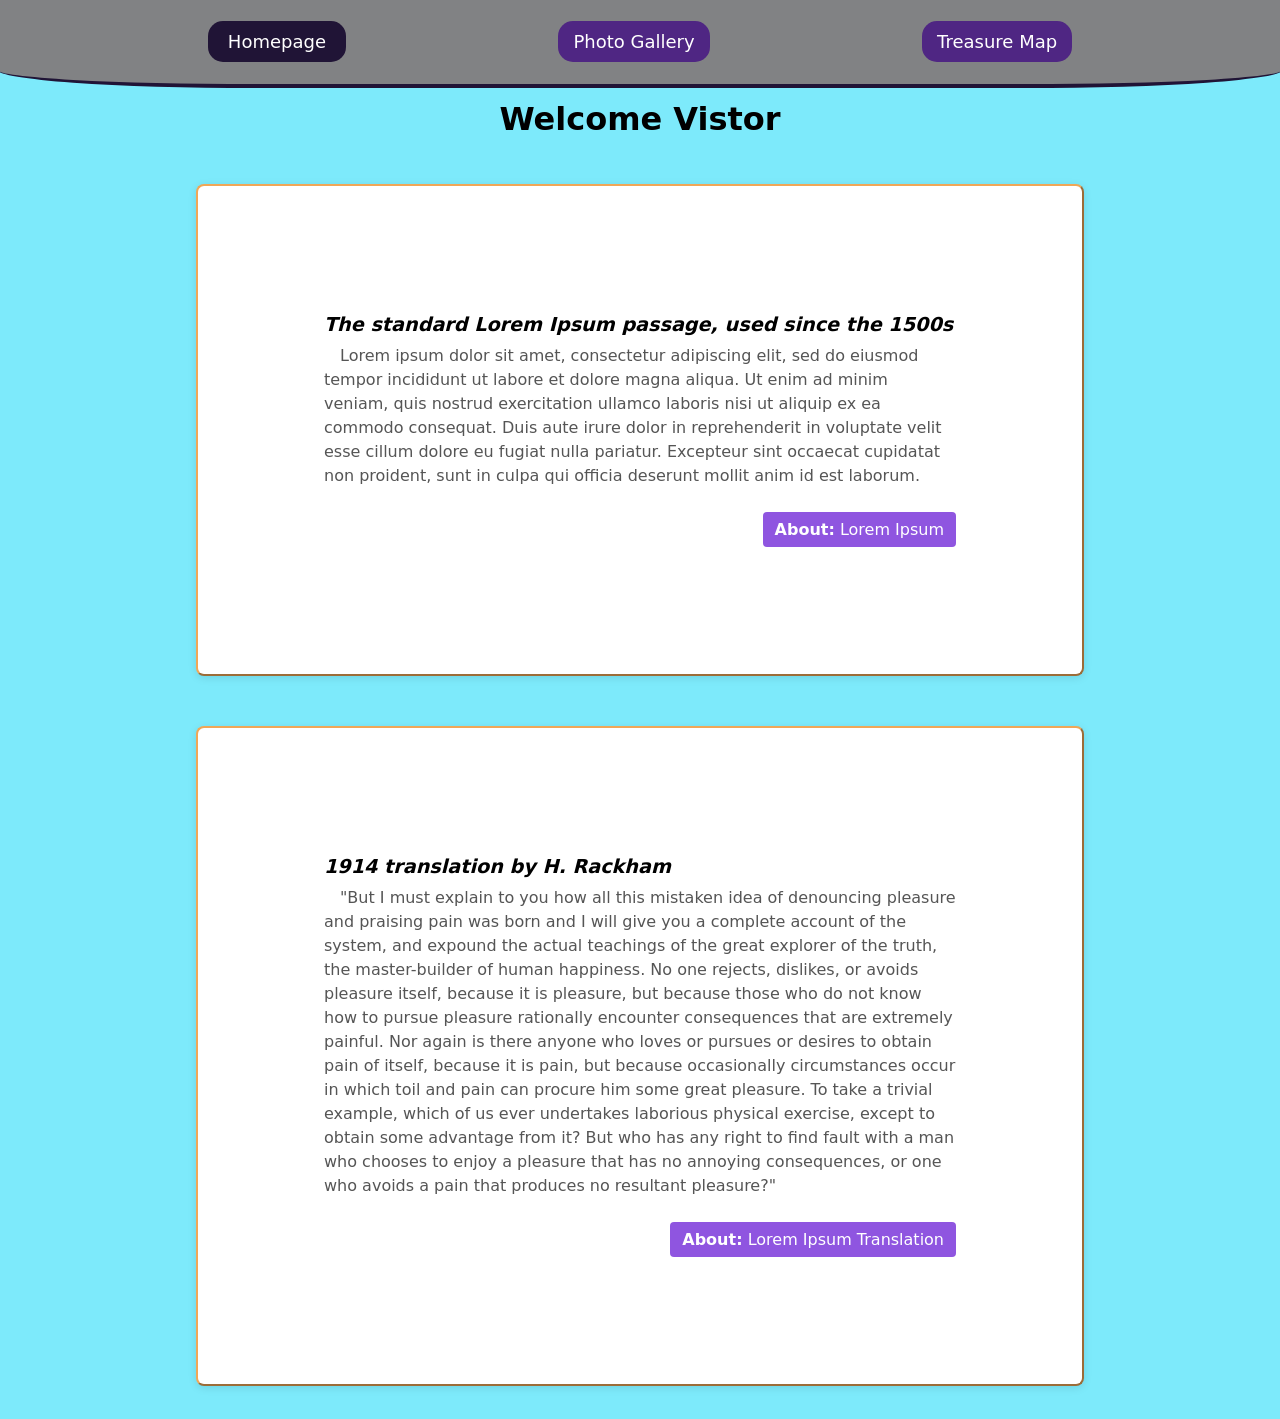
==== index.html @ 452fe49f "Adding Source Files Here are all the files used for the final project" ====
<!DOCTYPE html>
<html lang="en">

<head>
  <meta charset="UTF-8">
  <meta http-equiv="X-UA-Compatible" content="IE=edge">
  <meta name="viewport" content="width=device-width, initial-scale=1.0">
  <title>Homepage</title>
  <link rel="stylesheet" href="css/style.css">
</head>

<body>
  <a href="#main" class="offpage">Skip to main content</a>
  <header>
    <nav>
      <a href="index.html" class="active">Homepage</a>
      <a href="photos.html">Photo Gallery</a>
      <a href="map.html">Treasure Map</a>
    </nav>
    <h1>Welcome Vistor</h1>
  </header>
  <main id="main">
    <section class="half">
      <h2>The standard Lorem Ipsum passage, used since the 1500s</h2>
      <p>&emsp;Lorem ipsum dolor sit amet, consectetur adipiscing elit, sed do eiusmod tempor incididunt ut labore et dolore magna aliqua. Ut enim ad minim veniam, quis nostrud exercitation ullamco laboris nisi ut aliquip ex ea commodo consequat. Duis aute irure dolor in reprehenderit in voluptate velit esse cillum dolore eu fugiat nulla pariatur. Excepteur sint occaecat cupidatat non proident, sunt in culpa qui officia deserunt mollit anim id est laborum.</p>
      <a href="https://en.wikipedia.org/wiki/Lorem_ipsum" target="_blank" rel="noopener noreferrer"><strong>About:</strong> Lorem Ipsum</a>
    </section>
    <section class="half">
      <h2>1914 translation by H. Rackham</h2>
      <p>&emsp;"But I must explain to you how all this mistaken idea of denouncing pleasure and praising pain was born and I will give you a complete account of the system, and expound the actual teachings of the great explorer of the truth, the master-builder of human happiness. No one rejects, dislikes, or avoids pleasure itself, because it is pleasure, but because those who do not know how to pursue pleasure rationally encounter consequences that are extremely painful. Nor again is there anyone who loves or pursues or desires to obtain pain of itself, because it is pain, but because occasionally circumstances occur in which toil and pain can procure him some great pleasure. To take a trivial example, which of us ever undertakes laborious physical exercise, except to obtain some advantage from it? But who has any right to find fault with a man who chooses to enjoy a pleasure that has no annoying consequences, or one who avoids a pain that produces no resultant pleasure?"</p>
      <a href="https://en.wikipedia.org/wiki/Lorem_ipsum#cite_ref-cicero_archive_org_7-1" target="_blank" rel="noopener noreferrer"><strong>About:</strong> Lorem Ipsum Translation</a>
    </section>
  </main>
</body>

</html>
---- css/style.css ----
body {
  font-family: system-ui,-apple-system,"Segoe UI",Roboto,"Helvetica Neue",Arial,"Noto Sans","Liberation Sans",sans-serif,"Apple Color Emoji","Segoe UI Emoji","Segoe UI Symbol","Noto Color Emoji";
  background-color: #7DEAFB;
}

main {
  display: grid;
  justify-content: space-evenly;
  justify-items: center;
}

img {
  width: 95%;
  padding:2.5%;
}

em {
  padding-top: 5%;
  font-style: italic;
}

h1 {
  text-align: center;
}

h2 {
  font-weight: bold;
  font-style: italic;
}

section {
  display: grid;
  padding: 10%;
  margin: 2%;
  border-radius: 8px;
  background: #ffffff;
  box-shadow: 0 2px 8px rgba(0, 0, 0, 0.1);
  border-color: #F0A757 ;
  border-style: outset;
  border-width: 2px;
}

section h2 {
  margin: 0 0 8px;
  font-size: 1.2rem
}

section p{
  margin: 0 0 12px;
  color: #555;
  line-height: 1.5;
}

section a{
  display: inline-block;
  padding: 8px 12px;
  border: none;
  border-radius: 4px;
  background: #8F55E0;
  color: white;
  cursor: pointer;
  margin-top: 2%;
  justify-self: end;
  text-decoration: none;
}

section a:hover{
  background: #4F2683;
}

nav {
  display: flex;
  justify-content:space-evenly ;
  background-color: #818284;
  margin: -10px;
  padding: 10px;
  border-bottom: 4px solid #201436;
  border-bottom-left-radius: 20%;
  border-bottom-right-radius: 20%
}

nav a  {
  display: inline;
  text-decoration: none;
  background-color: #4F2683;
  color: #FFFFFF;
  padding: 5px 15px;
  margin: 1%;
  border-radius: 15px;
  font-size: large;
  align-content: center;
}

nav a:hover, nav a.active {
  display: inline;
  background-color: #201436;
  padding: 10px 20px;
}

ul {
  margin: 0;
  padding: 0;
  list-style: disclosure-closed;
}

li {
  padding: 2px;
}

.box {
  padding: 5%;
  margin: 1%;
  border: 1px inset black;
  border-radius: 10%;
}

.red {
  background-color: red;
}

.orange {
  background-color: orange;
}

.yellow {
  background-color: yellow;
}

.green {
  background-color: green;
  color: white;
}

.blue {
  background-color: blue;
  color: white;
}

.blue {
  background-color: blue;
  color: white;
}

.indigo {
  background-color:indigo;
  color: white;
}

.purple {
  background-color: purple;
  color: white;
}

.pink {
  background-color: pink;
}

.white {
  background-color: white;
}

.offpage {
  position: absolute;
  left: -1000px;
  display: block;
  margin-bottom: 20px;
}

.offpage:focus {
  position: static;
  line-height: normal ;
}

.grid {
  display: grid;
  grid-template-columns: 45% 45%;
  justify-content: space-evenly;
  justify-items: center;
}

.flex {
  display: flex;
  flex-wrap: wrap;
}

.half{
  width: 50%
}

.rotate:hover {
  animation-name: rotate;
  animation-duration: 2s;
  animation-iteration-count: infinite;
  animation-timing-function: linear;
  position: relative;
}

@keyframes rotate {
  from { transform: rotate(0deg); }
  to { transform: rotate(360deg); }
}
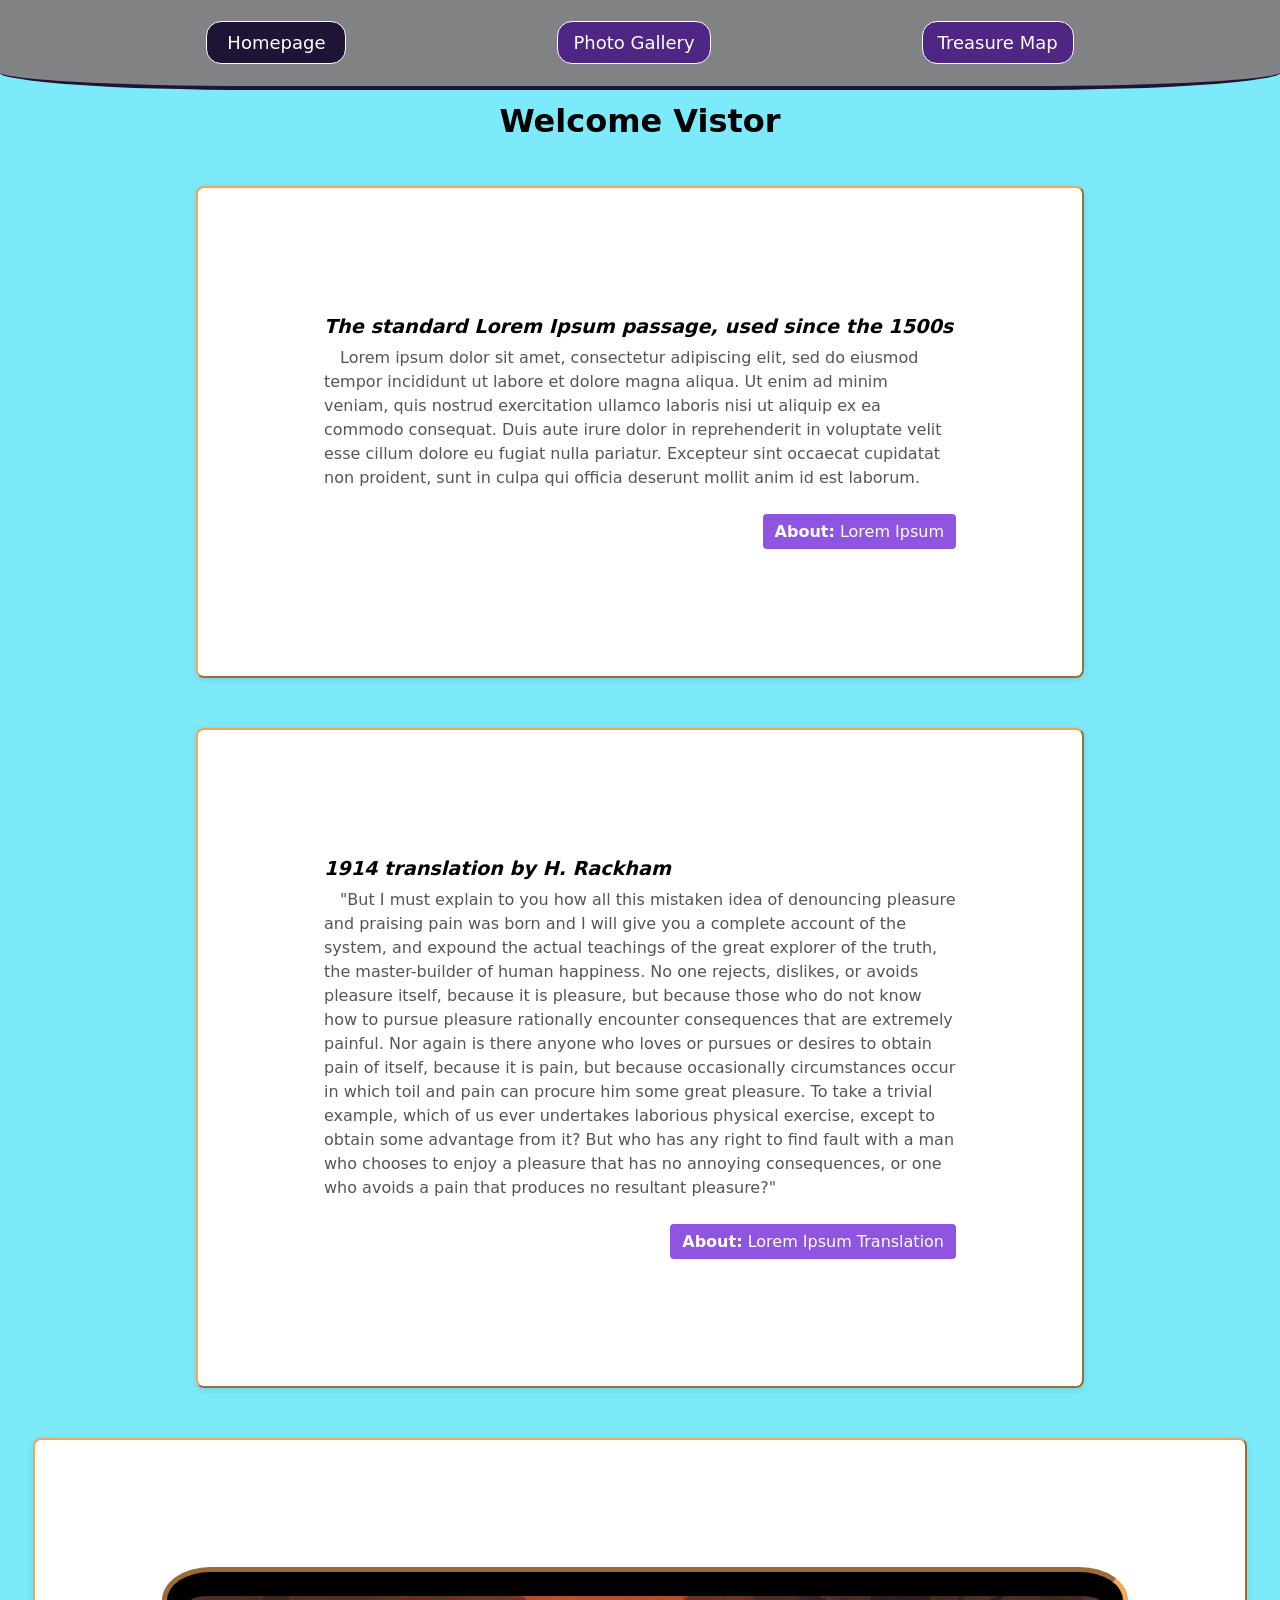
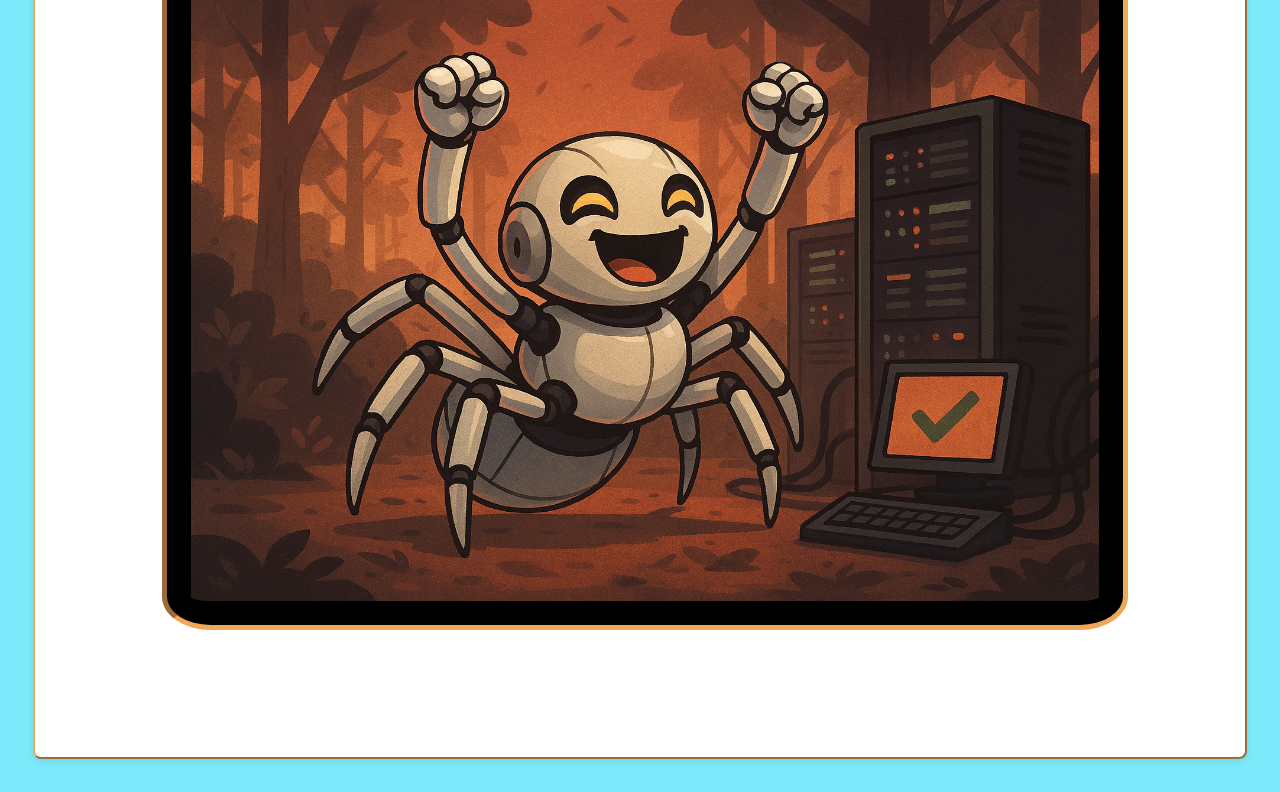
==== commit 8aa1186a: "Added more styles and images" ====
--- a/index.html
+++ b/index.html
@@ -30,6 +30,9 @@
       <p>&emsp;"But I must explain to you how all this mistaken idea of denouncing pleasure and praising pain was born and I will give you a complete account of the system, and expound the actual teachings of the great explorer of the truth, the master-builder of human happiness. No one rejects, dislikes, or avoids pleasure itself, because it is pleasure, but because those who do not know how to pursue pleasure rationally encounter consequences that are extremely painful. Nor again is there anyone who loves or pursues or desires to obtain pain of itself, because it is pain, but because occasionally circumstances occur in which toil and pain can procure him some great pleasure. To take a trivial example, which of us ever undertakes laborious physical exercise, except to obtain some advantage from it? But who has any right to find fault with a man who chooses to enjoy a pleasure that has no annoying consequences, or one who avoids a pain that produces no resultant pleasure?"</p>
       <a href="https://en.wikipedia.org/wiki/Lorem_ipsum#cite_ref-cicero_archive_org_7-1" target="_blank" rel="noopener noreferrer"><strong>About:</strong> Lorem Ipsum Translation</a>
     </section>
+    <section>
+      <img src="/images/all_done.png" alt="All Done!">
+    </section>
   </main>
 </body>
 
--- a/css/style.css
+++ b/css/style.css
@@ -10,6 +10,11 @@
 }
 
 img {
+  border-radius: 5%;
+  border-color: #F0A757;
+  border-style: inset;
+  background-color: #000;
+  border-width: thick;
   width: 95%;
   padding:2.5%;
 }
@@ -89,6 +94,7 @@
   border-radius: 15px;
   font-size: large;
   align-content: center;
+  border: 1px solid white;
 }
 
 nav a:hover, nav a.active {
@@ -110,10 +116,15 @@
 .box {
   padding: 5%;
   margin: 1%;
-  border: 1px inset black;
+  border: 4px inset #818284;
   border-radius: 10%;
 }
 
+.box:nth-child(odd) {
+  border: 4px outset #F0A757;
+  border-radius: 15%;
+}
+ 
 .red {
   background-color: red;
 }
@@ -178,6 +189,10 @@
   justify-items: center;
 }
 
+.grid-template {
+  grid-template-columns: 45% 45%;
+}
+
 .flex {
   display: flex;
   flex-wrap: wrap;
@@ -187,7 +202,18 @@
   width: 50%
 }
 
-.rotate:hover {
+.rotate:hover:nth-child(odd) {
+  animation-name: rotate-ccw;
+  animation-duration: 3s;
+  animation-iteration-count: infinite;
+  animation-timing-function:cubic-bezier(0.55, 0.055, 0.675, 0.19);
+  position: relative;
+  border-color: #000;
+  border-width: 2px;
+  border-style: outset;
+}
+
+.rotate:hover:nth-child(even) {
   animation-name: rotate;
   animation-duration: 2s;
   animation-iteration-count: infinite;
@@ -198,4 +224,9 @@
 @keyframes rotate {
   from { transform: rotate(0deg); }
   to { transform: rotate(360deg); }
+}
+
+@keyframes rotate-ccw {
+  from { transform: rotate(360deg); }
+  to { transform: rotate(0deg); }
 }
